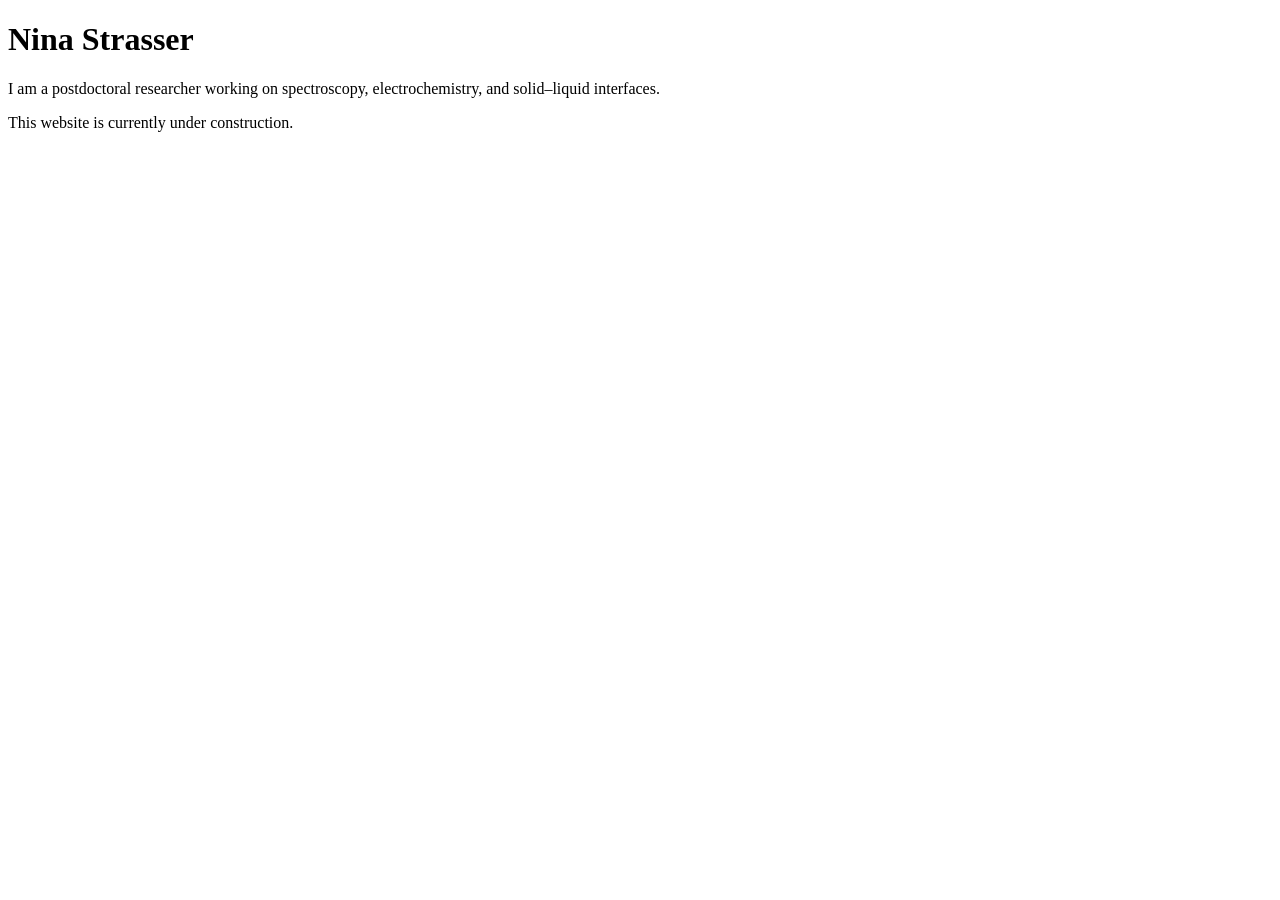
==== index.html @ 1a4d96a8 "Initial homepage" ====
<!DOCTYPE html>
<html lang="en">
<head>
  <meta charset="UTF-8">
  <title>Nina Strasser</title>
</head>
<body>
  <h1>Nina Strasser</h1>
  <p>
    I am a postdoctoral researcher working on spectroscopy,
    electrochemistry, and solid–liquid interfaces.
  </p>
  <p>
    This website is currently under construction.
  </p>
</body>
</html>
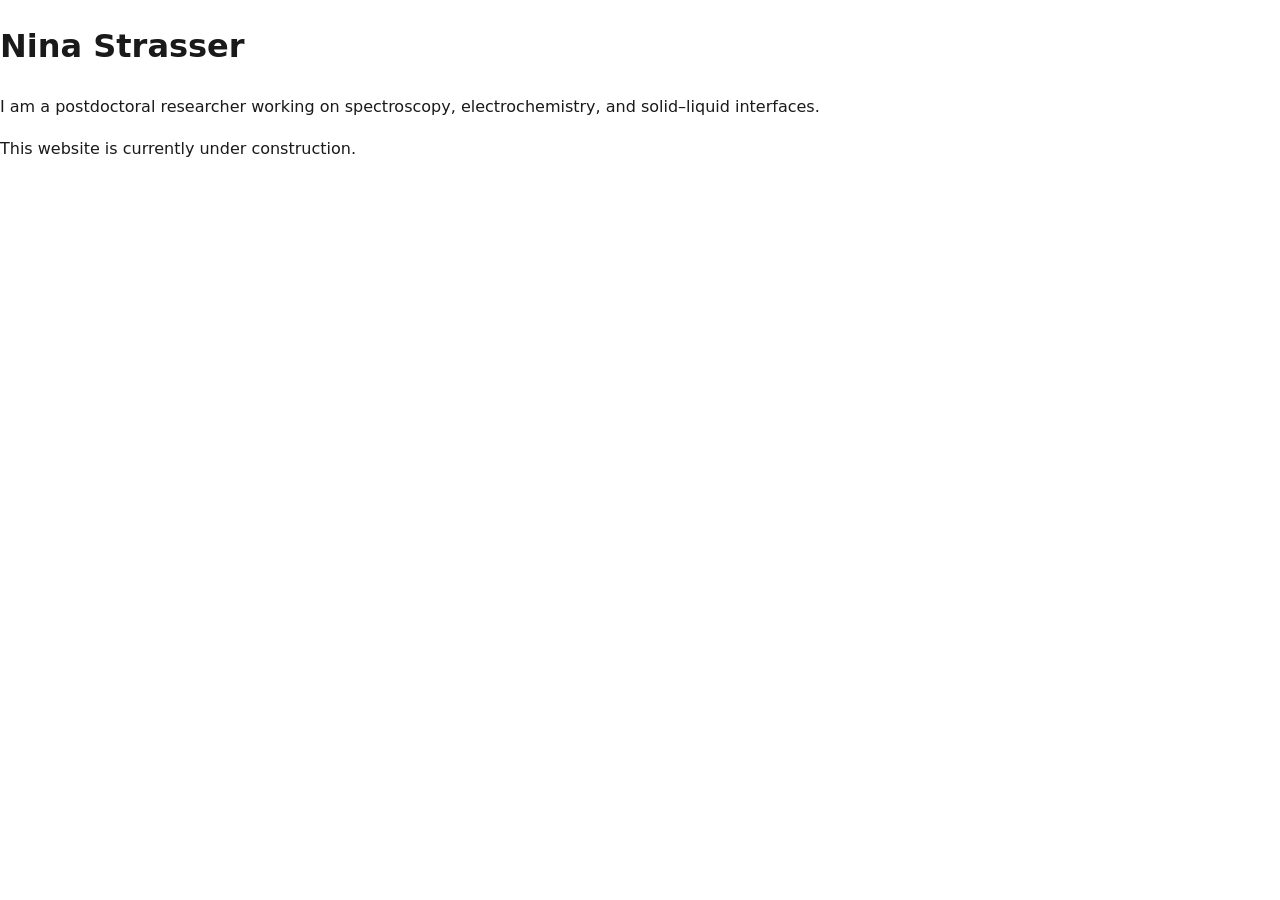
==== commit e4a6da66: "Add base styling and color palette" ====
--- a/index.html
+++ b/index.html
@@ -2,6 +2,7 @@
 <html lang="en">
 <head>
   <meta charset="UTF-8">
+  <link rel="stylesheet" href="style.css">
   <title>Nina Strasser</title>
 </head>
 <body>
--- a/style.css
+++ b/style.css
@@ -0,0 +1,57 @@
+:root {
+  /* Neutrals */
+  --color-bg: #ffffff;
+  --color-text: #1a1a1a;
+  --color-text-secondary: #555555;
+  --color-divider: #e6e6e6;
+
+  /* Accent palette (primary choice) */
+  --color-accent-primary: #8d0b76;
+  --color-accent-secondary: #af549f;
+  --color-accent-soft: #f3e6f1;
+}
+
+/* Basic reset */
+body {
+  margin: 0;
+  font-family: system-ui, -apple-system, BlinkMacSystemFont, "Inter", sans-serif;
+  background-color: var(--color-bg);
+  color: var(--color-text);
+  line-height: 1.6;
+}
+
+/* Headings */
+h1, h2, h3 {
+  color: var(--color-text);
+}
+
+h2 {
+  border-bottom: 2px solid var(--color-accent-primary);
+  display: inline-block;
+  padding-bottom: 0.2rem;
+}
+
+/* Links */
+a {
+  color: var(--color-accent-primary);
+  text-decoration: none;
+}
+
+a:hover {
+  color: var(--color-accent-secondary);
+  text-decoration: underline;
+}
+
+/* Cards / Boxes */
+.card {
+  background-color: var(--color-accent-soft);
+  padding: 1.5rem;
+  border-radius: 8px;
+  margin-bottom: 1.5rem;
+}
+
+/* Icon style (for later) */
+.icon {
+  color: var(--color-accent-primary);
+}
+
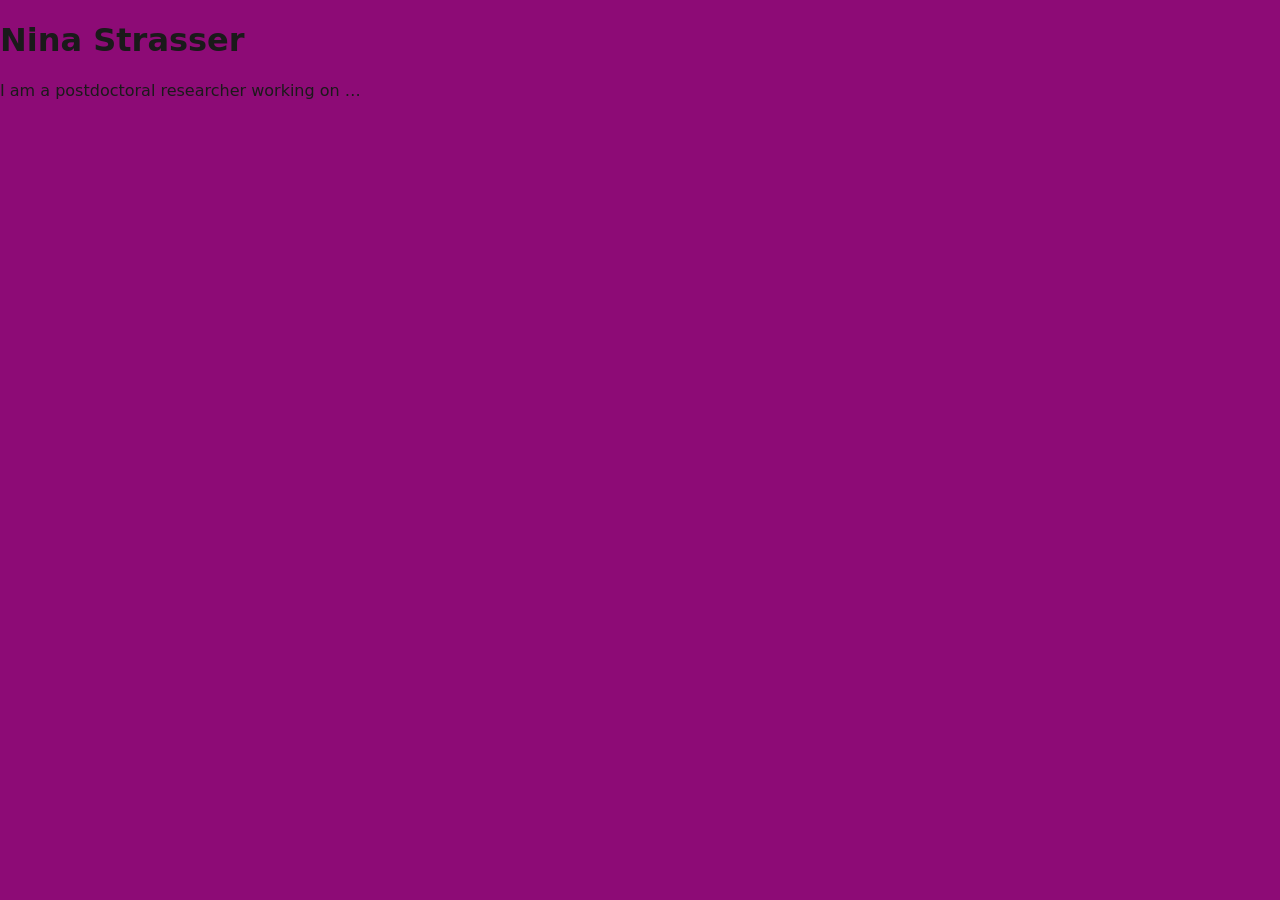
==== commit 78c89bc3: "Define background color and layout" ====
--- a/index.html
+++ b/index.html
@@ -6,14 +6,14 @@
   <title>Nina Strasser</title>
 </head>
 <body>
-  <h1>Nina Strasser</h1>
-  <p>
-    I am a postdoctoral researcher working on spectroscopy,
-    electrochemistry, and solid–liquid interfaces.
-  </p>
-  <p>
-    This website is currently under construction.
-  </p>
+  <div class="page">
+    <!-- ALL dein Content kommt hier rein -->
+    
+    <h1>Nina Strasser</h1>
+    <p>I am a postdoctoral researcher working on …</p>
+
+    <!-- weitere Sections -->
+  </div>
 </body>
 </html>
 
--- a/style.css
+++ b/style.css
@@ -1,26 +1,21 @@
 :root {
-  /* Neutrals */
   --color-bg: #ffffff;
   --color-text: #1a1a1a;
   --color-text-secondary: #555555;
   --color-divider: #e6e6e6;
 
-  /* Accent palette (primary choice) */
   --color-accent-primary: #8d0b76;
   --color-accent-secondary: #af549f;
   --color-accent-soft: #f3e6f1;
 }
 
-/* Basic reset */
 body {
   margin: 0;
+  background-color: var(--color-accent-primary); /* #8d0b76 */
   font-family: system-ui, -apple-system, BlinkMacSystemFont, "Inter", sans-serif;
-  background-color: var(--color-bg);
   color: var(--color-text);
-  line-height: 1.6;
 }
 
-/* Headings */
 h1, h2, h3 {
   color: var(--color-text);
 }
@@ -31,7 +26,6 @@
   padding-bottom: 0.2rem;
 }
 
-/* Links */
 a {
   color: var(--color-accent-primary);
   text-decoration: none;
@@ -42,7 +36,6 @@
   text-decoration: underline;
 }
 
-/* Cards / Boxes */
 .card {
   background-color: var(--color-accent-soft);
   padding: 1.5rem;
@@ -50,7 +43,6 @@
   margin-bottom: 1.5rem;
 }
 
-/* Icon style (for later) */
 .icon {
   color: var(--color-accent-primary);
 }
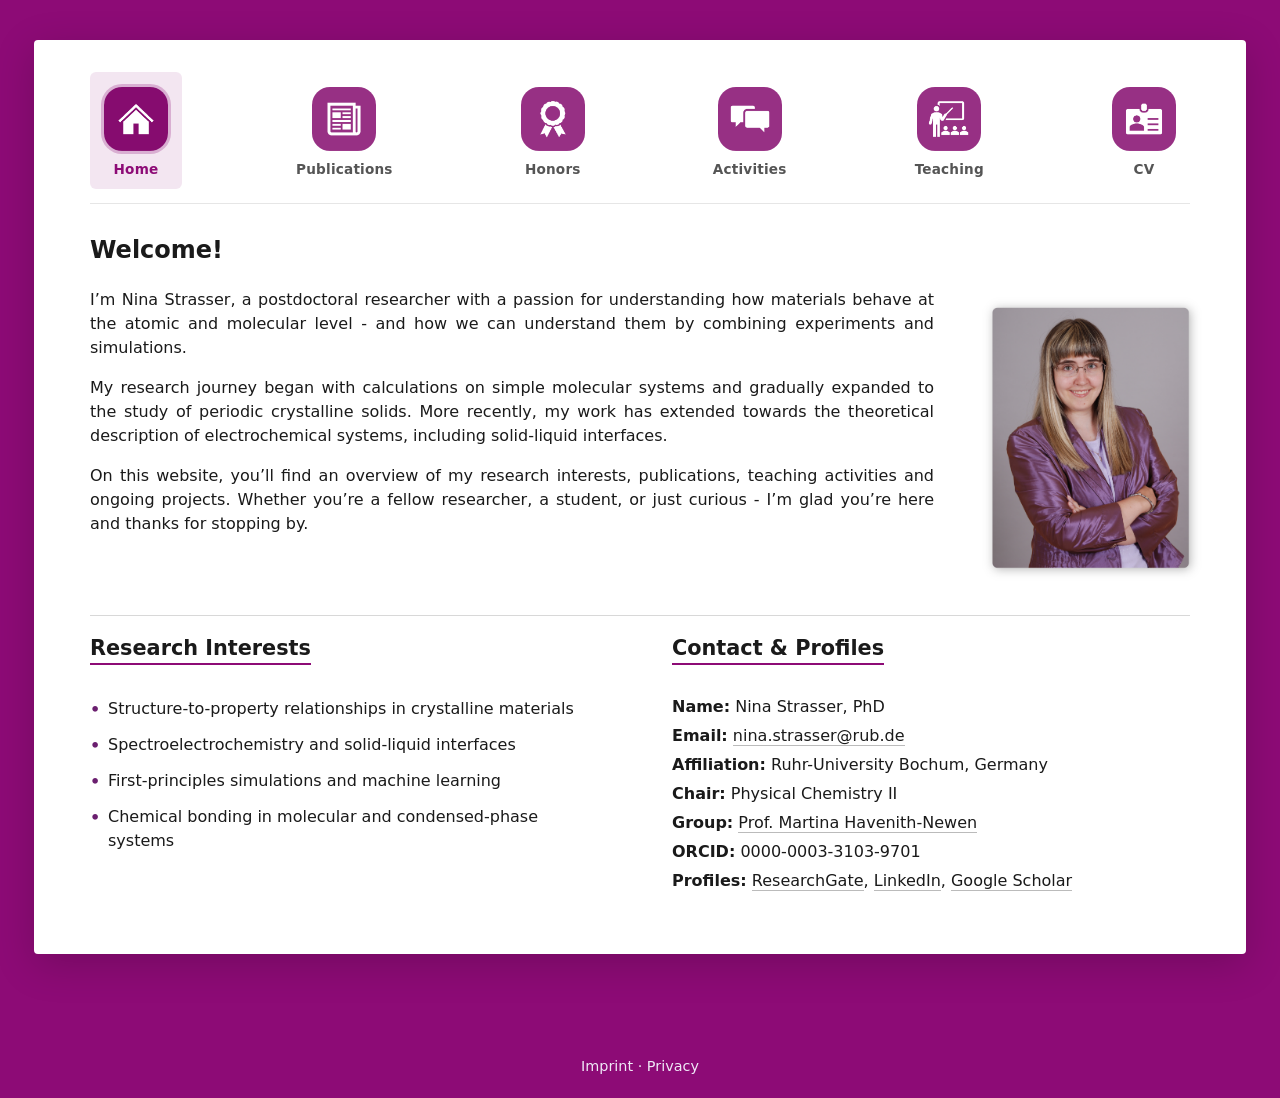
==== commit 8783dd0e: "Update website (first public version) - V1" ====
--- a/index.html
+++ b/index.html
@@ -3,17 +3,119 @@
 <head>
   <meta charset="UTF-8">
   <link rel="stylesheet" href="style.css">
-  <title>Nina Strasser</title>
+  <title>Home – Nina Strasser</title>
 </head>
 <body>
   <div class="page">
-    <!-- ALL dein Content kommt hier rein -->
-    
-    <h1>Nina Strasser</h1>
-    <p>I am a postdoctoral researcher working on …</p>
 
-    <!-- weitere Sections -->
+    <!--<div class="banner">
+      <img src="Assets/Banner.png" alt="Website banner">
+    </div>-->
+
+    <nav class="icon-nav" aria-label="Primary navigation">
+  <a class="nav-item active" href="index.html">
+    <img src="Assets/Symbol_Home.png" alt="" class="nav-icon">
+    <span class="nav-label">Home</span>
+  </a>
+
+  <a class="nav-item" href="publications.html">
+    <img src="Assets/Symbol_Publications.png" alt="" class="nav-icon">
+    <span class="nav-label">Publications</span>
+  </a>
+
+    <a class="nav-item" href="awards.html">
+    <img src="Assets/Symbol_Awards.png" alt="" class="nav-icon">
+    <span class="nav-label">Honors</span>
+  </a>
+ 
+  <a class="nav-item" href="activities.html">
+    <img src="Assets/Symbol_Activities.png" alt="" class="nav-icon">
+    <span class="nav-label">Activities</span>
+  </a>
+
+  <a class="nav-item" href="teaching.html">
+    <img src="Assets/Symbol_Teaching.png" alt="" class="nav-icon">
+    <span class="nav-label">Teaching</span>
+  </a>
+
+  <a class="nav-item" href="cv.html">
+    <img src="Assets/Symbol_CV.png" alt="" class="nav-icon">
+    <span class="nav-label">CV</span>
+  </a>
+</nav>
+
+
+    <section class="intro">
+      <div class="intro-text">
+        <h1>Welcome!</h1>
+        <p>I’m Nina Strasser, a postdoctoral researcher with a passion for understanding how materials behave at the atomic and molecular level - and how we can understand them by combining experiments and simulations.<p> My research journey began with calculations on simple molecular systems and gradually expanded to the study of periodic crystalline solids. More recently, my work has extended towards the theoretical description of electrochemical systems, including solid-liquid interfaces. <p> On this website, you’ll find an overview of my research interests, publications, teaching activities and ongoing projects. Whether you’re a fellow researcher, a student, or just curious - I’m glad you’re here and thanks for stopping by.
+        </p>
+      </div>
+
+      <div class="intro-image">
+        <img
+          src="Assets/Picture_Nina_Strasser.png"
+          alt="Portrait of Nina Strasser"
+          class="profile-photo"
+        >
+      </div>
+    </section>
+
+<hr class="section-divider">
+
+<section class="info-section">
+  <div class="info-column">
+    <h2>Research Interests</h2>
+    <ul class="research-list">
+      <li>Structure-to-property relationships in crystalline materials</li>
+      <li>Spectroelectrochemistry and solid-liquid interfaces</li>
+      <li>First-principles simulations and machine learning</li>
+      <li>Chemical bonding in molecular and condensed-phase systems</li>
+    </ul>
   </div>
+
+  <div class="info-column">
+    <h2>Contact & Profiles</h2>
+    <ul class="contact-list">
+      <li>
+        <strong>Name:</strong>
+        Nina Strasser, PhD
+      </li>
+      <li>
+        <strong>Email:</strong>
+        <a href="mailto:nina.strasser@rub.de">nina.strasser@rub.de</a>
+      </li>
+      <li>
+        <strong>Affiliation:</strong>
+        Ruhr-University Bochum, Germany
+      </li>
+      <li>
+      <strong>Chair:</strong>
+      Physical Chemistry II
+      </li>
+      <li>
+      <strong>Group:</strong>
+      <a href="https://www.ruhr-uni-bochum.de/pc2/lehrstuhl/team.html.de" target="https://www.ruhr-uni-bochum.de/pc2/lehrstuhl/team.html.de">Prof. Martina Havenith-Newen</a>
+      <li>
+        <strong>ORCID:</strong>
+        0000-0003-3103-9701
+      </li>
+      <li>
+        <strong>Profiles:</strong>
+        <a href="https://www.researchgate.net/profile/Nina-Strasser-2" target="https://www.researchgate.net/profile/Nina-Strasser-2">ResearchGate</a>,
+        <a href="https://www.linkedin.com/in/nina-strasser-674877334/?originalSubdomain=at" target="https://www.linkedin.com/in/nina-strasser-674877334/?originalSubdomain=at">LinkedIn</a>,
+        <a href="https://scholar.google.com/citations?user=kuyQuxMAAAAJ&hl=de" target="https://scholar.google.com/citations?user=kuyQuxMAAAAJ&hl=de">Google Scholar</a>
+      </li>
+    </ul>
+  </div>
+</section>
+
+
+  </div>
+<footer class="site-footer">
+  <a href="imprint.html">Imprint</a> ·
+  <a href="privacy.html">Privacy</a>
+</footer>
 </body>
 </html>
 
--- a/style.css
+++ b/style.css
@@ -11,6 +11,7 @@
 
 body {
   margin: 0;
+  padding: 0 32px;       
   background-color: var(--color-accent-primary); /* #8d0b76 */
   font-family: system-ui, -apple-system, BlinkMacSystemFont, "Inter", sans-serif;
   color: var(--color-text);
@@ -18,6 +19,7 @@
 
 h1, h2, h3 {
   color: var(--color-text);
+  margin-top: 0;
 }
 
 h2 {
@@ -47,3 +49,529 @@
   color: var(--color-accent-primary);
 }
 
+.page {
+  background-color: var(--color-bg);
+  max-width: 1100px;
+  margin: 40px auto;              
+  padding: 48px 56px;
+  box-shadow: 0 10px 40px rgba(0, 0, 0, 0.18);
+  border-radius: 4px;
+}
+
+.intro {
+  display: grid;
+  grid-template-columns: 1fr auto;
+  gap: 48px;
+  align-items: start;
+  margin-bottom: 64px;
+}
+
+.intro-image {
+  justify-self: end;
+  margin-right: -12px;
+  margin-top: 65px;
+}
+
+.profile-photo {
+  max-width: 220px;  
+  height: auto;
+}
+
+.banner img{
+  width: 100%;
+  height: auto;
+  display: block;
+}
+
+.page .banner{
+  margin: -1.8rem -2rem 0.75rem -2rem;
+}
+
+.icon-nav{
+  display: flex;
+  justify-content: space-between;
+  margin-top: -16px;
+  gap: 18px;
+  margin-bottom: 28px;
+  padding-bottom: 14px;
+  border-bottom: 1px solid var(--color-divider);
+}
+
+.nav-item{
+  display: flex;
+  flex-direction: column;
+  align-items: center;
+  gap: 10px;
+  text-decoration: none;
+  color: var(--color-text-secondary);
+  padding: 15px 14px 12px;
+  border-radius: 6px;
+  transition: transform 160ms ease, background-color 160ms ease;
+}
+
+.nav-icon{
+  width: 64px;     /* passe gerne an: 56–72 */
+  height: 64px;
+  display: block;
+  border-radius: 18px; /* passend zu deinen PNGs */
+  opacity: 0.85;
+  transition: transform 160ms ease, filter 160ms ease, opacity 160ms ease, box-shadow 160ms ease;
+}
+
+.nav-label{
+  font-size: 0.85rem;
+  font-weight: 600;
+  letter-spacing: 0.2px;
+}
+
+/* Hover: “klickbar” */
+.nav-item:hover{
+  background: rgba(141, 11, 118, 0.06); /* sehr soft lila */
+  transform: translateY(-1px);
+}
+.nav-item:hover .nav-icon{
+  opacity: 1;
+  filter: brightness(1.08) saturate(1.05);
+  box-shadow: 0 10px 22px rgba(0,0,0,0.10);
+  transform: translateY(-2px);
+}
+.nav-item:hover .nav-label{
+  color: var(--color-accent-primary);
+}
+
+/* Active: “du bist hier” */
+.nav-item.active{
+  background: rgba(141, 11, 118, 0.10);
+}
+.nav-item.active .nav-icon{
+  opacity: 1;
+  box-shadow: 0 0 0 3px rgba(141, 11, 118, 0.25);
+}
+.nav-item.active .nav-label{
+  color: var(--color-accent-primary);
+}
+
+
+.intro-text {
+  text-align: justify;
+  -webkit-hyphens: auto;
+  -ms-hyphens: auto;
+  hyphens: auto;
+  line-height: 1.5;
+}
+
+/* Section divider (horizontal line like navigation) */
+.section-divider {
+  border: none;
+  height: 1px;
+  background-color: #d8d8d8;
+  margin: 48px 0 40px 0;
+}
+
+/* Info section layout */
+.info-section {
+  display: grid;
+  grid-template-columns: 1fr 1fr;
+  gap: 64px;
+  max-width: 1100px;
+  padding-top: 4px;
+}
+
+/* Headings */
+.info-section h2 {
+  margin-top: 0;
+  margin-bottom: 16px;
+  font-size: 1.3rem;
+}
+
+/* Research list */
+.research-list {
+  list-style: none;
+  padding-left: 0;
+}
+
+.research-list li {
+  margin-bottom: 12px;
+  line-height: 1.5;
+}
+
+.contact-list {
+  list-style: none;
+  padding-left: 0;
+}
+
+.contact-list li {
+  margin-bottom: 10px;
+}
+
+.contact-list a {
+  color: inherit;
+  text-decoration: none;
+  border-bottom: 1px solid #bbb;
+}
+
+.contact-list a:hover {
+  border-bottom-color: #6b1f6f; /* dein Lila */
+}
+
+.section-divider {
+  margin: 12px 0 16px 0;  /* vorher war das zu großzügig */
+}
+
+.info-section h2 {
+  margin-top: 0;
+}
+
+.research-list li {
+  position: relative;
+  padding-left: 18px;
+  margin-bottom: 12px;
+  line-height: 1.5;
+}
+
+.research-list li::before {
+  content: "•";
+  position: absolute;
+  left: 0;
+  top: 0.05em;
+  color: #6b1f6f;
+  font-weight: bold;
+}
+
+.intro p:last-of-type {
+  margin-bottom: 15px;
+}
+
+.intro {
+  padding-bottom: 15px;
+  margin-bottom: 15px;
+}
+
+/* ===== Publications ===== */
+
+.page-header {
+  margin: 22px 0 18px;
+}
+
+.page-subtitle {
+  margin-top: 6px;
+  max-width: 70ch;
+  opacity: 0.9;
+}
+
+.pub-years {
+  margin-top: 18px;
+  display: grid;
+  gap: 0px;
+}
+
+.pub-year-title {
+  margin: 18px 0 12px;
+  font-size: 1.25rem;
+  letter-spacing: 0.3px;
+}
+
+.pub-card {
+  display: grid;
+  grid-template-columns: 180px 1fr;
+  gap: 18px;
+  padding: 14px;
+  border-radius: 16px;
+  border: 2px solid var(--color-accent);
+  background: rgba(255, 255, 255, 0.35);
+
+  align-items: start;   /* <<< DAS ist der Schlüssel */
+}
+
+.pub-thumb {
+  border-radius: 14px;
+  overflow: hidden;
+  border: 1px solid rgba(0,0,0,0.12);
+  background: rgba(255,255,255,0.55);
+  display: flex;
+  align-items: center;
+  justify-content: center;
+}
+
+.pub-thumb img {
+  width: 100%;
+  height: auto;
+  display: block;
+}
+
+
+.pub-thumb--placeholder {
+  font-size: 0.95rem;
+  opacity: 0.75;
+}
+
+.pub-citation {
+  margin: 0;
+  line-height: 1.45;
+  text-align: justify;
+  hyphens: auto;
+}
+
+.pub-title {
+  font-weight: 700;
+}
+
+.pub-venue {
+  opacity: 0.95;
+}
+
+.pub-link {
+  margin-left: 8px;
+  font-weight: 600;
+  text-decoration: none;
+}
+
+.pub-link:hover {
+  text-decoration: underline;
+}
+
+.pub-summary {
+  margin: 10px 0 10px;
+  line-height: 1.55;
+  max-width: 85ch;
+  text-align: justify;
+  hyphens: auto;
+}
+
+ 
+.pub-actions {
+  display: flex;
+  flex-wrap: wrap;
+  gap: 8px;
+  margin: 8px 0 10px;
+}
+
+.pub-button {
+  display: inline-block;
+  padding: 7px 10px;
+  border-radius: 999px;
+  border: 1px solid rgba(0,0,0,0.14);
+  background: rgba(255, 255, 255, 0.65);
+  text-decoration: none;
+  font-weight: 600;
+  font-size: 0.95rem;
+}
+
+.pub-button:hover {
+  filter: brightness(0.98);
+}
+
+.pub-tags {
+  display: flex;
+  flex-wrap: wrap;
+  gap: 8px;
+  margin-top: 6px;
+}
+
+.pub-tag {
+  display: inline-block;
+  padding: 6px 10px;
+  border-radius: 999px;
+  background: #f3e6f1;
+  border: 1px solid #d6b4d0;
+  font-size: 0.92rem;
+  line-height: 1;
+}
+
+
+@media (max-width: 720px) {
+  .pub-card {
+    grid-template-columns: 1fr;
+  }
+  .pub-thumb {
+    max-width: 420px;
+  }
+}
+
+.site-footer {
+  margin-top: 80px;
+  padding: 24px 0;
+  text-align: center;
+  font-size: 0.9rem;
+  color: #efe9f7;
+}
+
+.site-footer a {
+  color: inherit;
+  text-decoration: none;
+}
+
+.site-footer a:hover {
+  text-decoration: underline;
+}
+
+.legal-separator {
+  border: none;
+  border-top: 1px solid #ddd;
+  margin: 40px 0;
+}
+
+.cv-actions {
+  display: flex;
+  gap: 12px;
+  margin: 18px 0 10px;
+  flex-wrap: wrap;
+}
+
+.btn {
+  display: inline-flex;
+  align-items: center;
+  padding: 10px 14px;
+  border-radius: 12px;
+  border: 1px solid rgba(0,0,0,0.12);
+  text-decoration: none;
+  font-weight: 600;
+}
+
+.btn.primary {
+  border-color: transparent;
+}
+
+.meta {
+  margin-top: 6px;
+  opacity: 0.8;
+}
+
+
+.btn.primary {
+  background-color: #8b1d6b;
+  color: #fff;
+  border: 1px solid #8b1d6b;
+}
+
+.btn:hover {
+  transform: translateY(-1px);
+  box-shadow: 0 4px 10px rgba(0,0,0,0.12);
+}
+
+.cv-follow {
+  display: flex;
+  align-items: center;
+  gap: 10px;
+  margin-top: 24px;
+}
+
+.follow-label {
+  font-size: 0.85rem;
+  opacity: 0.8;
+  margin-right: 4px;
+}
+
+.follow-icon {
+  width: 28px;          /* ↓ kleiner */
+  height: 28px;         /* ↓ kleiner */
+  border-radius: 50%;
+  background-color: #8d0b76;
+  display: inline-flex;
+  align-items: center;
+  justify-content: center;
+  transition: transform 0.15s ease, box-shadow 0.15s ease;
+}
+
+.follow-icon svg {
+  width: 14px;          /* ↓ Icon selbst kleiner */
+  height: 14px;
+  fill: #ffffff;
+}
+
+.follow-icon:hover {
+  transform: translateY(-1px);
+  box-shadow: 0 4px 10px rgba(0,0,0,0.18);
+}
+
+.counter {
+  display: flex;
+  flex-direction: column;
+  gap: 4px;
+}
+
+.counter-number {
+  font-size: 1.5rem;
+  font-weight: 700;
+  color: var(--accent-color);
+  line-height: 1;
+}
+
+.counter-label {
+  font-size: 0.95rem;
+  color: #555;
+}
+
+/* Unified section headings */
+.info-section h2,
+.sheet h2 {
+  margin-top: 0;
+  margin-bottom: 16px;
+  font-size: 1.3rem;
+}
+
+/* Image cards (Awards) */
+.card-grid {
+  display: grid;
+  grid-template-columns: repeat(3, minmax(0, 1fr));
+  gap: 24px;
+}
+
+.card {
+  margin: 0;
+}
+
+.card-img {
+  width: 100%;
+  height: auto;
+  display: block;
+  border-radius: 10px;
+  border: 1px solid #d8d8d8;
+}
+
+.card-caption {
+  margin-top: 10px;
+  font-size: 0.95rem;
+  line-height: 1.4;
+  color: #333;
+}
+
+/* Certificates grid */
+.expand summary {
+  cursor: pointer;
+  font-weight: 600;
+  margin-bottom: 16px;
+}
+
+.thumb-grid {
+  display: grid;
+  grid-template-columns: repeat(4, minmax(0, 1fr));
+  gap: 18px;
+  margin-top: 18px;
+}
+
+.thumb {
+  margin: 0;
+}
+
+.thumb img {
+  width: 100%;
+  height: auto;
+  display: block;
+  border-radius: 10px;
+  border: 1px solid #d8d8d8;
+}
+
+.thumb figcaption {
+  margin-top: 8px;
+  font-size: 0.85rem;
+  color: #444;
+  line-height: 1.3;
+}
+
+/* Responsive */
+@media (max-width: 900px) {
+  .card-grid { grid-template-columns: 1fr; }
+  .thumb-grid { grid-template-columns: repeat(2, minmax(0, 1fr)); }
+}
+
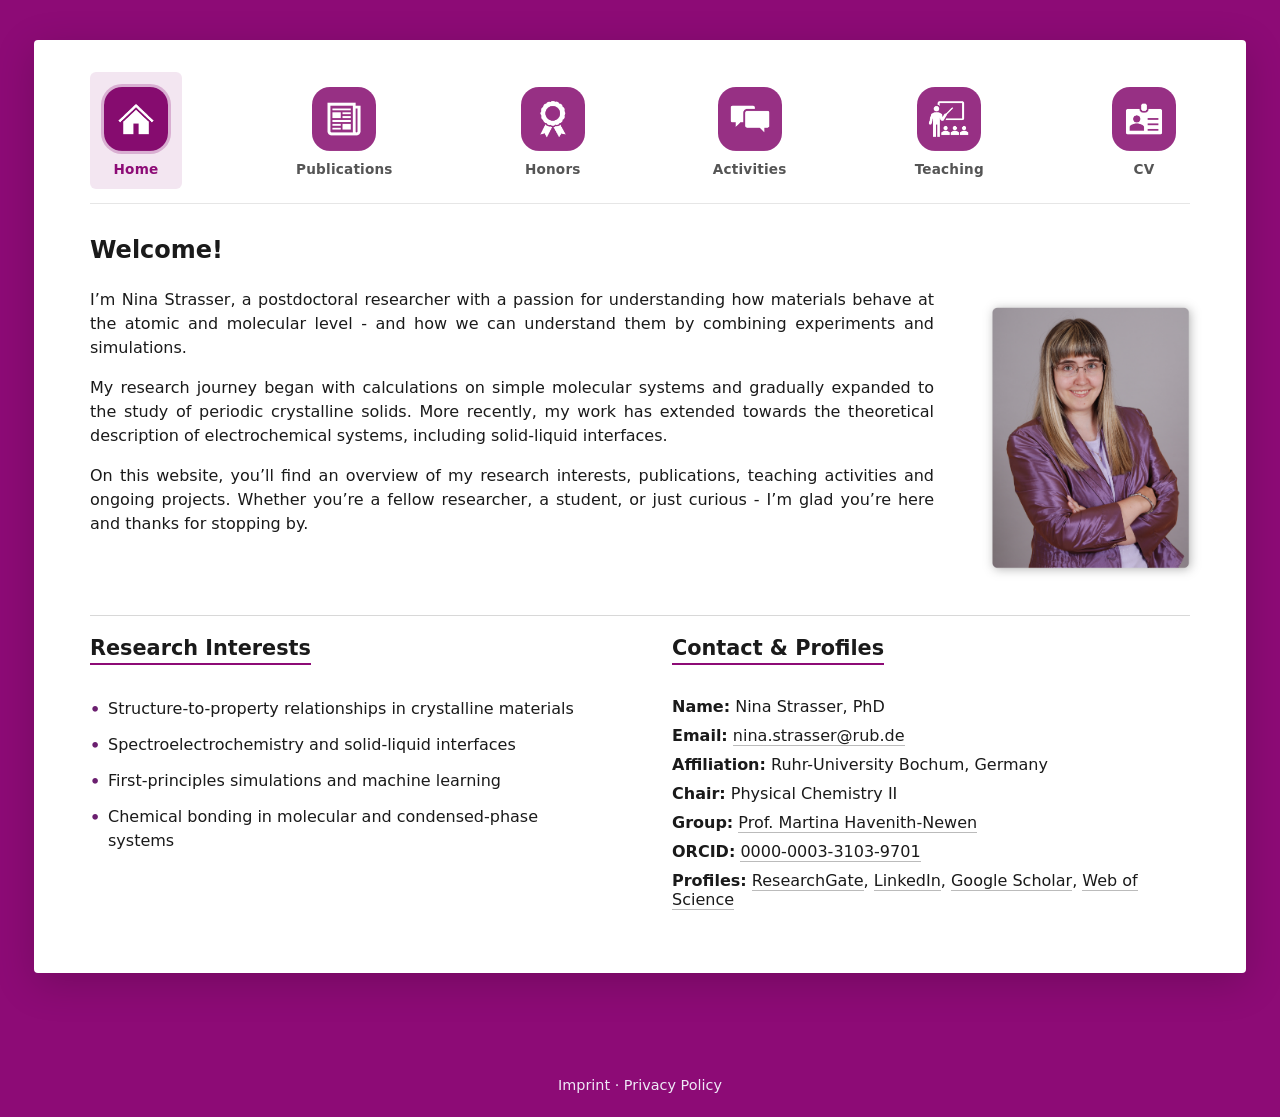
==== commit 86eec79c: "Update website" ====
--- a/index.html
+++ b/index.html
@@ -98,13 +98,14 @@
       <a href="https://www.ruhr-uni-bochum.de/pc2/lehrstuhl/team.html.de" target="https://www.ruhr-uni-bochum.de/pc2/lehrstuhl/team.html.de">Prof. Martina Havenith-Newen</a>
       <li>
         <strong>ORCID:</strong>
-        0000-0003-3103-9701
+        <a href="https://orcid.org/0000-0003-3103-9701" target="https://orcid.org/0000-0003-3103-9701">0000-0003-3103-9701</a>        
       </li>
       <li>
         <strong>Profiles:</strong>
         <a href="https://www.researchgate.net/profile/Nina-Strasser-2" target="https://www.researchgate.net/profile/Nina-Strasser-2">ResearchGate</a>,
         <a href="https://www.linkedin.com/in/nina-strasser-674877334/?originalSubdomain=at" target="https://www.linkedin.com/in/nina-strasser-674877334/?originalSubdomain=at">LinkedIn</a>,
-        <a href="https://scholar.google.com/citations?user=kuyQuxMAAAAJ&hl=de" target="https://scholar.google.com/citations?user=kuyQuxMAAAAJ&hl=de">Google Scholar</a>
+        <a href="https://scholar.google.com/citations?user=kuyQuxMAAAAJ&hl=de" target="https://scholar.google.com/citations?user=kuyQuxMAAAAJ&hl=de">Google Scholar</a>, 
+ <a href="https://www.webofscience.com/wos/author/record/75556643" target="https://www.webofscience.com/wos/author/record/75556643">Web of Science</a>
       </li>
     </ul>
   </div>
@@ -114,7 +115,7 @@
   </div>
 <footer class="site-footer">
   <a href="imprint.html">Imprint</a> ·
-  <a href="privacy.html">Privacy</a>
+  <a href="privacy.html">Privacy Policy</a>
 </footer>
 </body>
 </html>
